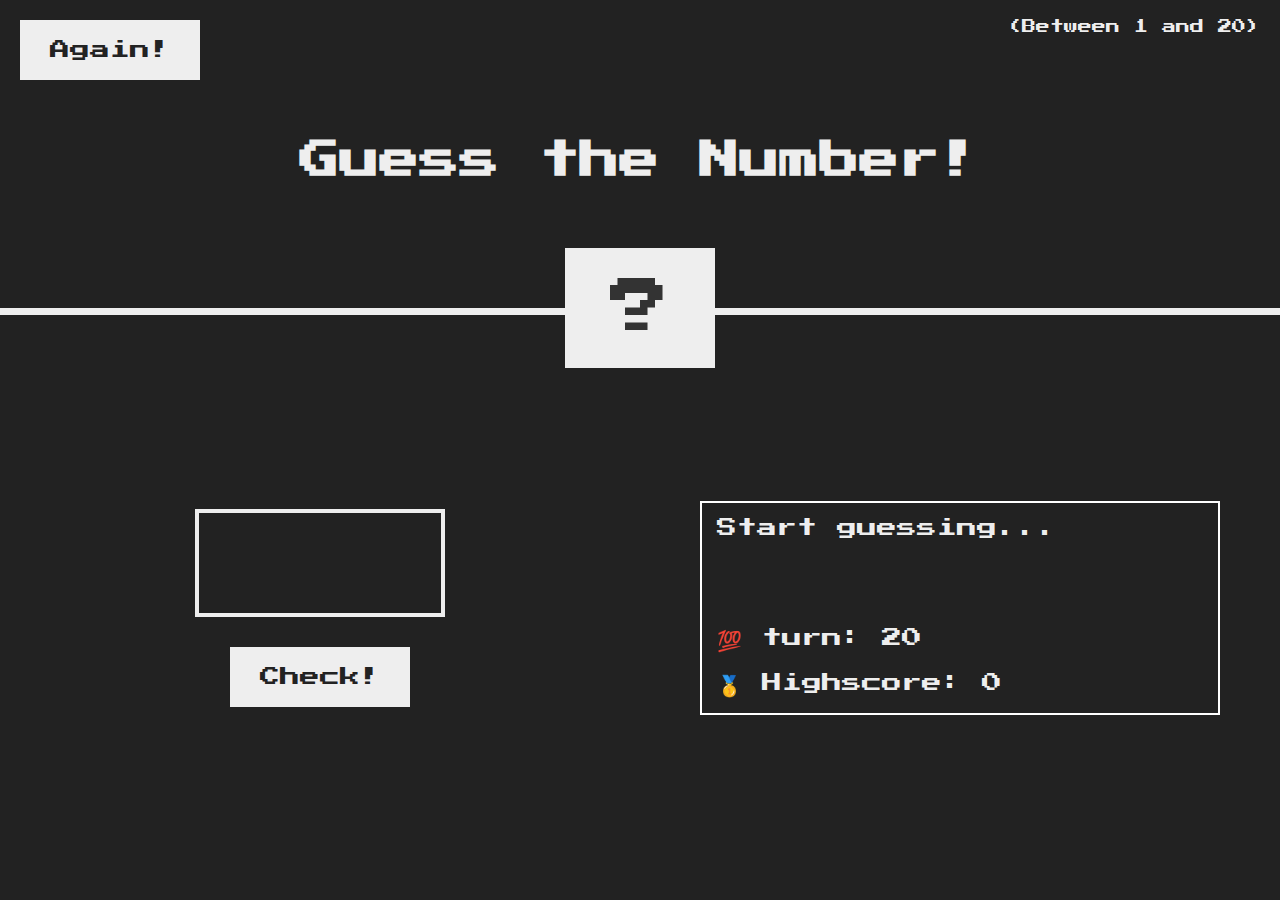
==== index.html @ c4a8421e "deleted script.js" ====
<!DOCTYPE html>
<html lang="en">

<head>
  <meta charset="UTF-8" />
  <meta name="viewport" content="width=device-width, initial-scale=1.0" />
  <meta http-equiv="X-UA-Compatible" content="ie=edge" />
  <link rel="stylesheet" href="style.css" />
  <title>Guess My Number!</title>
</head>

<body>
  <header>
    <h1>Guess the Number!</h1>
    <p class="between">(Between 1 and 20)</p>
    <button class="btn again">Again!</button>
    <div class="number">?</div>
  </header>
  <main>
    <section class="left">
      <input type="number" class="guess" />
      <button class="btn check">Check!</button>
    </section>
    <section class="right">
      <p class="message">Start guessing...</p>
      <p class="label-score">💯 turn: <span class="score">20</span></p>
      <p class="label-highscore">
        🥇 Highscore: <span class="highscore">0</span>
      </p>
    </section>
  </main>
  <script src="myScript_Refactored.js"></script>
</body>

</html>
---- style.css ----
@import url('https://fonts.googleapis.com/css?family=Press+Start+2P&display=swap');

* {
  margin: 0;
  padding: 0;
  box-sizing: inherit;
}

html {
  font-size: 62.5%;
  box-sizing: border-box;
}

body {
  font-family: 'Press Start 2P', sans-serif;
  color: #eee;
  background-color: #222;
  /* background-color: #60b347; */
}

/* LAYOUT */
header {
  position: relative;
  height: 35vh;
  border-bottom: 7px solid #eee;
}

main {
  height: 65vh;
  color: #eee;
  display: flex;
  align-items: center;
  justify-content: space-around;
}

.left {
  width: 52rem;
  display: flex;
  flex-direction: column;
  align-items: center;
}

.right {
  border: 2px solid white;
  padding: 15px;
  width: 52rem;
  font-size: 2rem;
}

/* ELEMENTS STYLE */
h1 {
  font-size: 4rem;
  text-align: center;
  position: absolute;
  width: 100%;
  top: 52%;
  left: 50%;
  transform: translate(-50%, -50%);
}

.number {
  background: #eee;
  color: #333;
  font-size: 6rem;
  width: 15rem;
  padding: 3rem 0rem;
  text-align: center;
  position: absolute;
  bottom: 0;
  left: 50%;
  transform: translate(-50%, 50%);
}

.between {
  font-size: 1.4rem;
  position: absolute;
  top: 2rem;
  right: 2rem;
}

.again {
  position: absolute;
  top: 2rem;
  left: 2rem;
}

.guess {
  background: none;
  border: 4px solid #eee;
  font-family: inherit;
  color: inherit;
  font-size: 5rem;
  padding: 2.5rem;
  width: 25rem;
  text-align: center;
  display: block;
  margin-bottom: 3rem;
}

.btn {
  border: none;
  background-color: #eee;
  color: #222;
  font-size: 2rem;
  font-family: inherit;
  padding: 2rem 3rem;
  cursor: pointer;
}

.btn:hover {
  background-color: #ccc;
}

.message {
  margin-bottom: 8rem;
  height: 3rem;
}

.label-score {
  margin-bottom: 2rem;
}
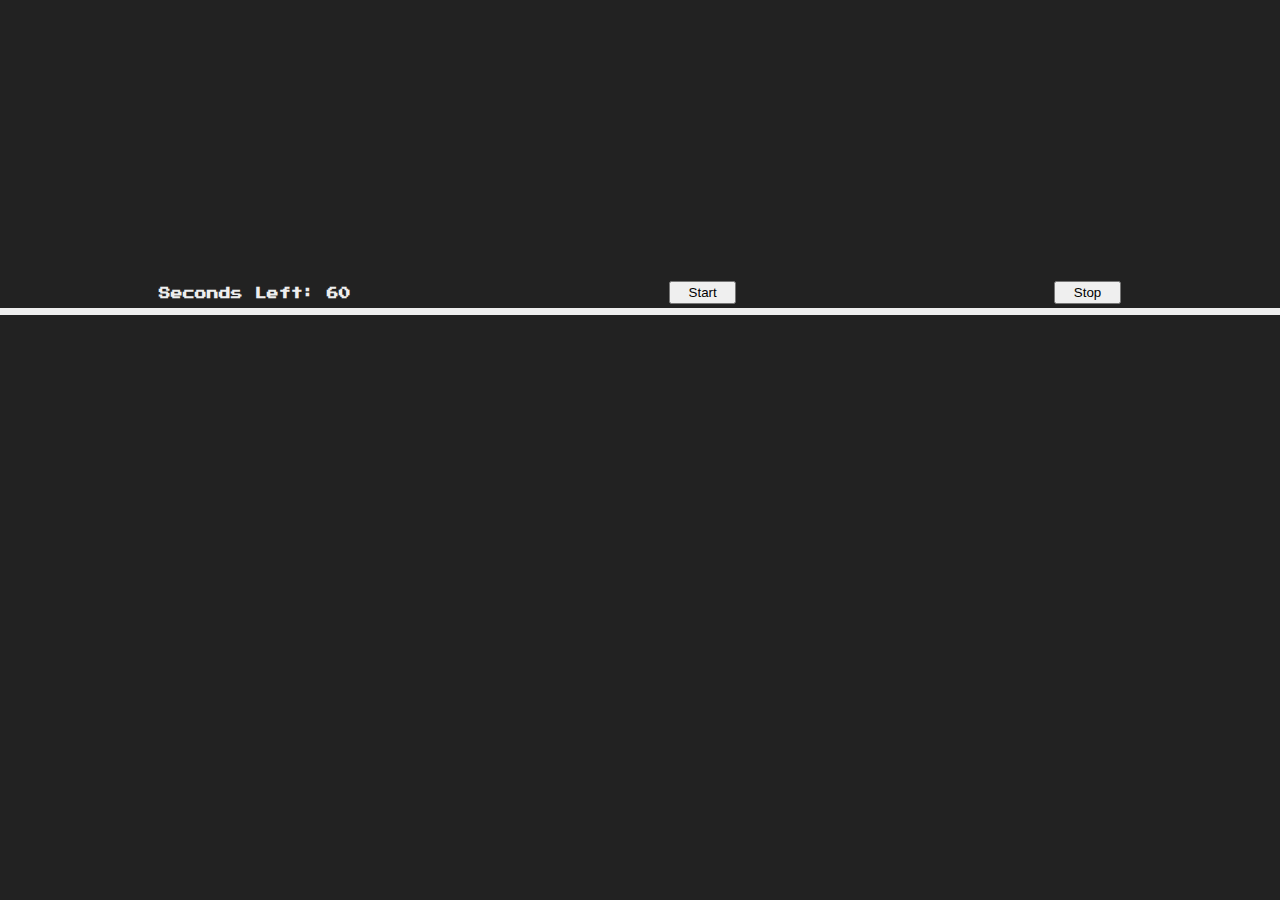
==== commit 4ac40409: "buildup_1" ====
--- a/index.html
+++ b/index.html
@@ -6,18 +6,26 @@
   <meta name="viewport" content="width=device-width, initial-scale=1.0" />
   <meta http-equiv="X-UA-Compatible" content="ie=edge" />
   <link rel="stylesheet" href="style.css" />
+
   <title>Guess My Number!</title>
 </head>
 
 <body>
+
+
+
+
   <header>
-    <h1>Guess the Number!</h1>
+    <!-- <h1>Guess the Number!</h1>
     <p class="between">(Between 1 and 20)</p>
     <button class="btn again">Again!</button>
     <div class="number">?</div>
-  </header>
+  </header> -->
   <main>
-    <section class="left">
+    <h3 > <span class="timer-header active"> Seconds Left:</span> <span id="time-left">60</span></h3>
+<button class="timerbtn" id="start-button">Start</button>
+<button  class="timerbtn" id="stop-button">Stop</button>
+    <!-- <section class="left">
       <input type="number" class="guess" />
       <button class="btn check">Check!</button>
     </section>
@@ -27,9 +35,10 @@
       <p class="label-highscore">
         🥇 Highscore: <span class="highscore">0</span>
       </p>
-    </section>
+    </section> -->
   </main>
-  <script src="myScript_Refactored.js"></script>
+  <script src="timer.js"></script>  
+  <!-- <script src="myScript_Refactored.js"></script> -->
 </body>
 
 </html>--- a/style.css
+++ b/style.css
@@ -119,3 +119,15 @@
 .label-score {
   margin-bottom: 2rem;
 }
+
+.timerbtn {
+  width: 5em;
+  height: 1.7em;
+}
+
+.timer-header {
+  display: none;
+}
+.active {
+  display: inline;
+}
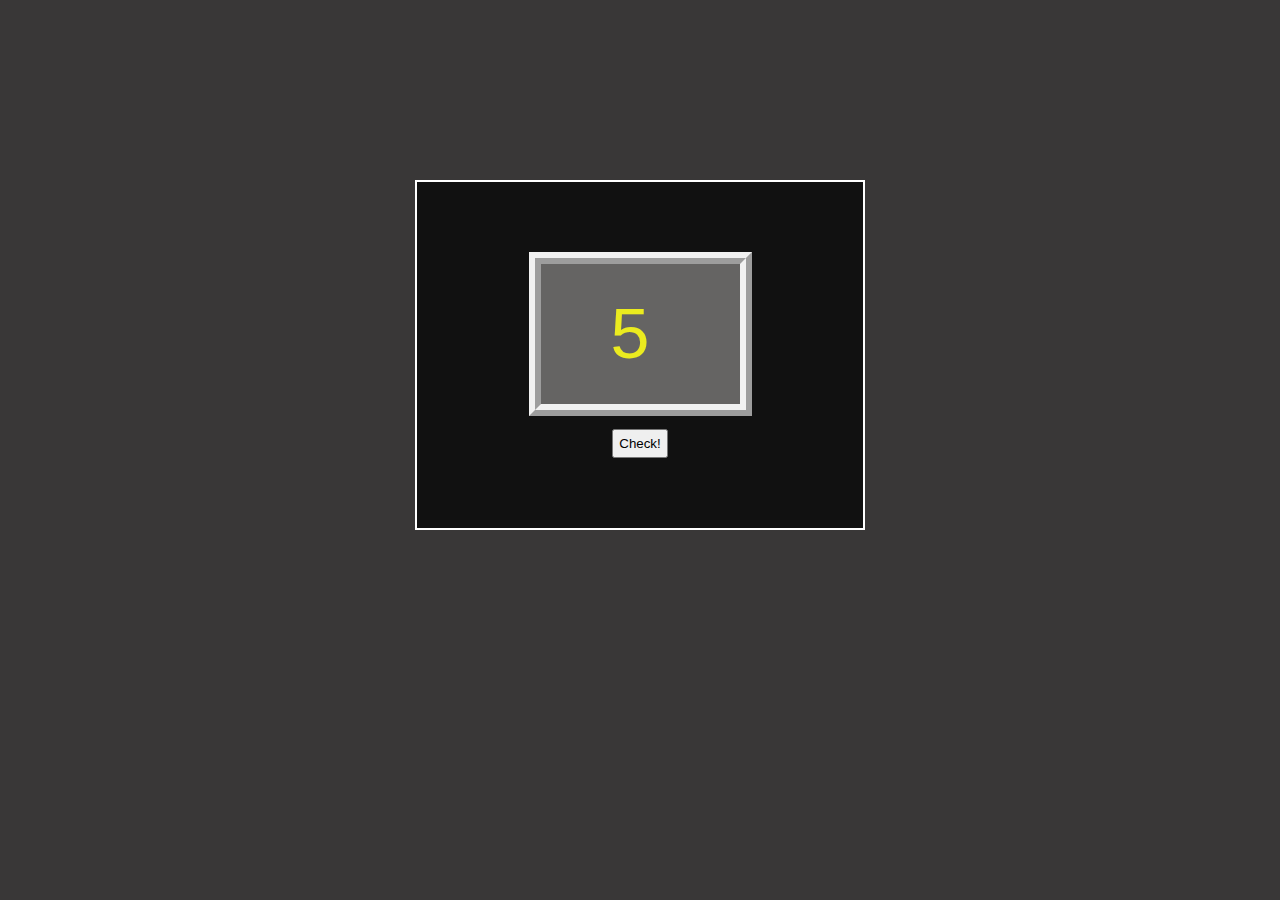
==== commit cc19ccd9: "sass and modal window functionality added" ====
--- a/index.html
+++ b/index.html
@@ -5,26 +5,32 @@
   <meta charset="UTF-8" />
   <meta name="viewport" content="width=device-width, initial-scale=1.0" />
   <meta http-equiv="X-UA-Compatible" content="ie=edge" />
-  <link rel="stylesheet" href="style.css" />
+  <link rel="stylesheet" href="css/main.css" />
 
   <title>Guess My Number!</title>
 </head>
 
 <body>
 
-
-
-
-  <header>
-    <!-- <h1>Guess the Number!</h1>
+  <!-- <header>
+    <h1>Guess the Number!</h1>
     <p class="between">(Between 1 and 20)</p>
     <button class="btn again">Again!</button>
     <div class="number">?</div>
   </header> -->
   <main>
-    <h3 > <span class="timer-header active"> Seconds Left:</span> <span id="time-left">60</span></h3>
+<div class="modal_overlay_container hidden">
+ <div class="modal_overlay_container_input-container">
+      <label for="input"></label>
+      <input type="number" class="modal_overlay_container_input-guess" value="5">
+         <button class="modal_overlay_container_input-check">Check!</button>
+    </div>
+
+</div>
+   
+    <!-- <h3 > <span class="timer-header active"> Seconds Left:</span> <span id="time-left">60</span></h3>
 <button class="timerbtn" id="start-button">Start</button>
-<button  class="timerbtn" id="stop-button">Stop</button>
+<button  class="timerbtn" id="stop-button">Stop</button> -->
     <!-- <section class="left">
       <input type="number" class="guess" />
       <button class="btn check">Check!</button>
@@ -37,8 +43,9 @@
       </p>
     </section> -->
   </main>
-  <script src="timer.js"></script>  
+  <!-- <script src="timer.js"></script>   -->
   <!-- <script src="myScript_Refactored.js"></script> -->
+  <script src="modalwindow.js"></script>
 </body>
 
 </html>--- a/css/main.css
+++ b/css/main.css
@@ -0,0 +1,79 @@
+@import url("https://fonts.googleapis.com/css?family=Press+Start+2P&display=swap");
+.modal_overlay_container {
+  display: -webkit-box;
+  display: -ms-flexbox;
+  display: flex;
+  -webkit-box-pack: center;
+      -ms-flex-pack: center;
+          justify-content: center;
+  width: 100vw;
+  height: 100vh;
+  background-color: rgba(70, 67, 67, 0.664);
+  position: absolute;
+  z-index: 10;
+  -webkit-backdrop-filter: blur(3px);
+          backdrop-filter: blur(3px);
+}
+
+.modal_overlay_container_input-container {
+  position: relative;
+  border: 2px solid white;
+  width: 45em;
+  height: 35em;
+  display: -webkit-box;
+  display: -ms-flexbox;
+  display: flex;
+  -webkit-box-orient: vertical;
+  -webkit-box-direction: normal;
+      -ms-flex-direction: column;
+          flex-direction: column;
+  -webkit-box-pack: center;
+      -ms-flex-pack: center;
+          justify-content: center;
+  -webkit-box-align: center;
+      -ms-flex-align: center;
+          align-items: center;
+  top: 20%;
+  background-color: #111111;
+  z-index: 20;
+}
+
+.modal_overlay_container_input-guess {
+  width: 50%;
+  height: 40%;
+  border: 12px ridge #f1f1f1;
+  background-color: rgba(121, 120, 119, 0.808);
+  font-size: 7rem;
+  color: #ebeb1f;
+  padding: 1em;
+}
+
+.modal_overlay_container_input-check {
+  margin-top: 1em;
+  padding: 0.4em;
+}
+
+.hidden {
+  display: none;
+}
+
+* {
+  margin: 0;
+  padding: 0;
+  -webkit-box-sizing: inherit;
+          box-sizing: inherit;
+}
+
+html {
+  font-size: 62.5%;
+  -webkit-box-sizing: border-box;
+          box-sizing: border-box;
+}
+
+body {
+  font-family: 'Press Start 2P', sans-serif;
+  color: #eee;
+  background-color: #222;
+  /* background-color: #60b347; */
+}
+/*# sourceMappingURL=main.css.map */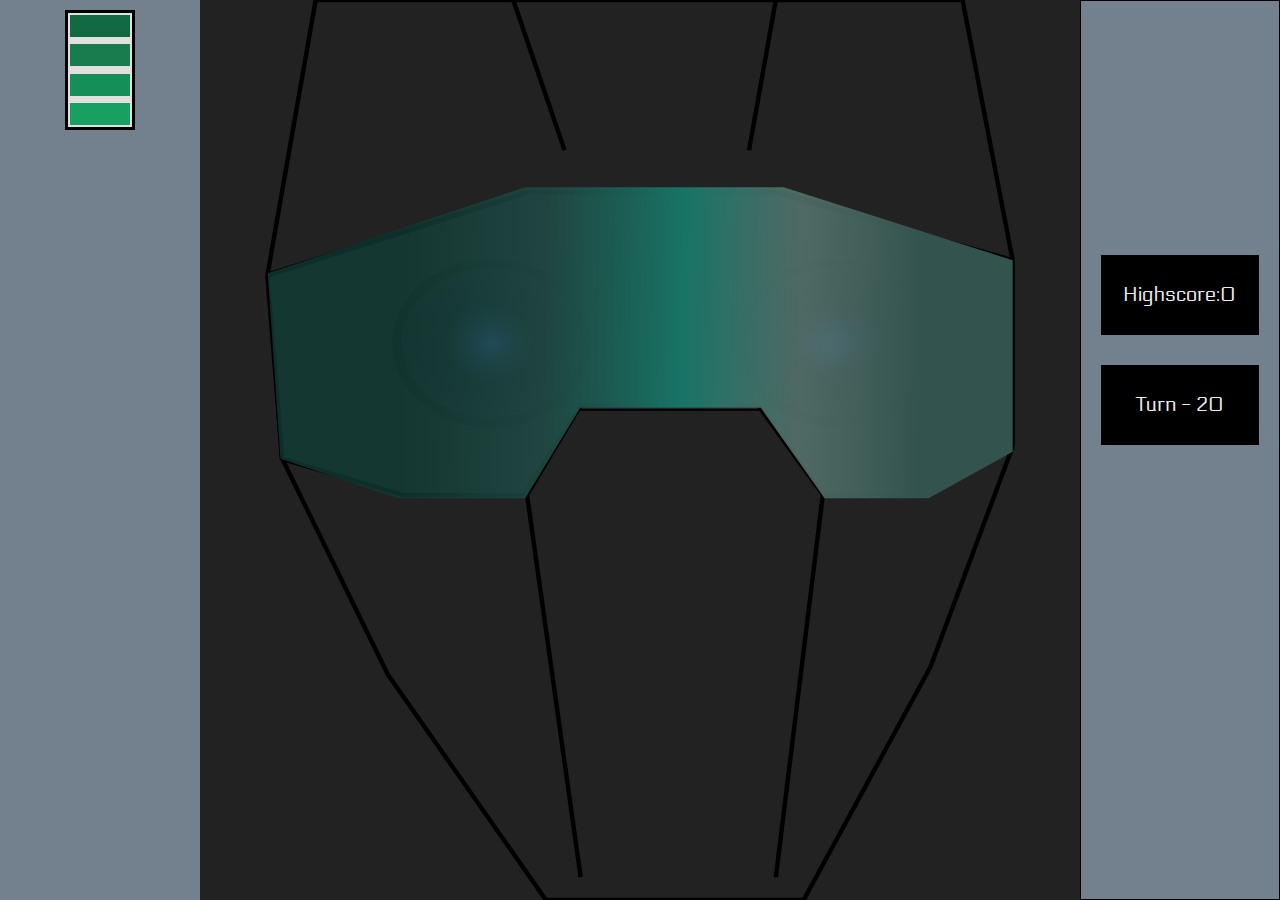
==== commit 32774e77: "new commit botFace added" ====
--- a/index.html
+++ b/index.html
@@ -28,24 +28,28 @@
 
 </div>
    
-    <!-- <h3 > <span class="timer-header active"> Seconds Left:</span> <span id="time-left">60</span></h3>
-<button class="timerbtn" id="start-button">Start</button>
-<button  class="timerbtn" id="stop-button">Stop</button> -->
-    <!-- <section class="left">
-      <input type="number" class="guess" />
-      <button class="btn check">Check!</button>
-    </section>
-    <section class="right">
-      <p class="message">Start guessing...</p>
-      <p class="label-score">💯 turn: <span class="score">20</span></p>
-      <p class="label-highscore">
-        🥇 Highscore: <span class="highscore">0</span>
+  <aside id="health_left-lane">
+     <div id="health-bar_container">
+        <div id="bar1" class="health-bar" ></div>
+        <div id="bar2" class="health-bar"></div>
+        <div id="bar3" class="health-bar"></div>
+        <div id="bar4" class="health-bar"></div>
+    </div>
+
+  </aside>
+
+  <section id="display">
+      <img src="./design/Face.svg" alt="" id="face_bot">
+  </section>
+
+  <aside id="label_right-lane">
+     <p id="label-highscore">
+         Highscore: <span class="highscore">0</span>
       </p>
-    </section> -->
-  </main>
-  <!-- <script src="timer.js"></script>   -->
-  <!-- <script src="myScript_Refactored.js"></script> -->
-  <script src="modalwindow.js"></script>
+
+      <p id="label-turn"> Turn - <span class="score">   &nbsp;20</span></p>
+  </aside>
+  <!-- <script src="modalwindow.js"></script> -->
 </body>
 
 </html>--- a/css/main.css
+++ b/css/main.css
@@ -1,4 +1,6 @@
 @import url("https://fonts.googleapis.com/css?family=Press+Start+2P&display=swap");
+@import url("https://fonts.googleapis.com/css2?family=Electrolize&display=swap");
+@import url("https://fonts.googleapis.com/css2?family=Electrolize&display=swap");
 .modal_overlay_container {
   display: -webkit-box;
   display: -ms-flexbox;
@@ -57,6 +59,131 @@
   display: none;
 }
 
+main {
+  display: -ms-grid;
+  display: grid;
+  -ms-grid-columns: 20em auto 20em;
+      grid-template-columns: 20em auto 20em;
+  height: 100vh;
+}
+
+#health_left-lane {
+  background-color: #73808d;
+  height: 100vh;
+  display: -webkit-box;
+  display: -ms-flexbox;
+  display: flex;
+  display: flex;
+  -webkit-box-pack: center;
+      -ms-flex-pack: center;
+          justify-content: center;
+}
+
+#health_left-lane #health-bar_container {
+  height: 12em;
+  width: 7em;
+  margin-top: 1em;
+  padding: 0.2em;
+  background-color: #e2dfdf;
+  border: 3px solid black;
+  position: relative;
+  display: -webkit-box;
+  display: -ms-flexbox;
+  display: flex;
+  -webkit-box-pack: justify;
+      -ms-flex-pack: justify;
+          justify-content: space-between;
+  -ms-flex-line-pack: center;
+      align-content: center;
+  -webkit-box-orient: vertical;
+  -webkit-box-direction: normal;
+      -ms-flex-direction: column;
+          flex-direction: column;
+}
+
+#health_left-lane #health-bar_container .health-bar {
+  width: 100%;
+  position: relative;
+  height: 2.2em;
+}
+
+#health_left-lane #health-bar_container #bar1 {
+  background-color: #116a42;
+  /* position: relative; */
+}
+
+#health_left-lane #health-bar_container #bar2 {
+  background-color: #187c4f;
+}
+
+#health_left-lane #health-bar_container #bar3 {
+  background-color: #158e58;
+}
+
+#health_left-lane #health-bar_container #bar4 {
+  background-color: #18a063;
+}
+
+#label_right-lane {
+  background-color: #73808d;
+  height: 100vh;
+  border: 1px solid black;
+  display: -webkit-box;
+  display: -ms-flexbox;
+  display: flex;
+  -webkit-box-pack: center;
+      -ms-flex-pack: center;
+          justify-content: center;
+  -webkit-box-align: center;
+      -ms-flex-align: center;
+          align-items: center;
+  -webkit-box-orient: vertical;
+  -webkit-box-direction: normal;
+      -ms-flex-direction: column;
+          flex-direction: column;
+  font-family: "Electrolize", sans-serif;
+  font-size: 2em;
+}
+
+#label_right-lane #label-highscore {
+  display: -webkit-box;
+  display: -ms-flexbox;
+  display: flex;
+  -webkit-box-pack: center;
+      -ms-flex-pack: center;
+          justify-content: center;
+  -webkit-box-align: center;
+      -ms-flex-align: center;
+          align-items: center;
+  border: 1px solid black;
+  height: 4em;
+  width: 80%;
+  background-color: black;
+  margin-bottom: 1.5em;
+  margin-top: -10em;
+}
+
+#label_right-lane #label-turn {
+  display: -webkit-box;
+  display: -ms-flexbox;
+  display: flex;
+  -webkit-box-pack: center;
+      -ms-flex-pack: center;
+          justify-content: center;
+  -webkit-box-align: center;
+      -ms-flex-align: center;
+          align-items: center;
+  border: 1px solid black;
+  height: 4em;
+  width: 80%;
+  background-color: black;
+}
+
+#face_bot {
+  width: 100%;
+  height: 100vh;
+}
+
 * {
   margin: 0;
   padding: 0;
